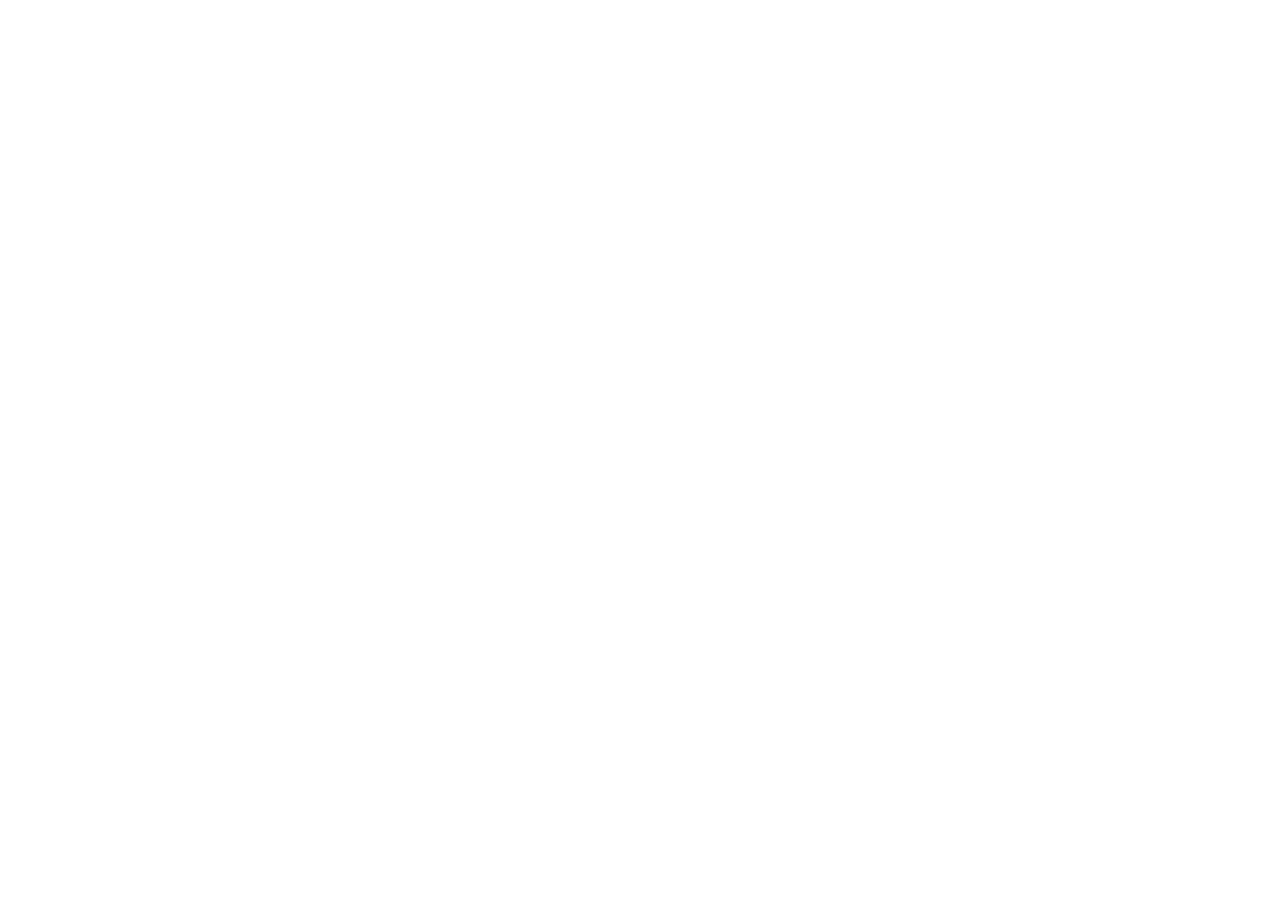
==== index.html @ d5779a96 "creat the index and about html files and style css file" ====
<!DOCTYPE html>
<html lang="en">
<head>
    <meta charset="UTF-8">
    <meta http-equiv="X-UA-Compatible" content="IE=edge">
    <meta name="viewport" content="width=device-width, initial-scale=1.0">
    <title>Portfolio</title>
    <link rel="stylesheet" href="style.css">
</head>
<body>
    
</body>
</html>
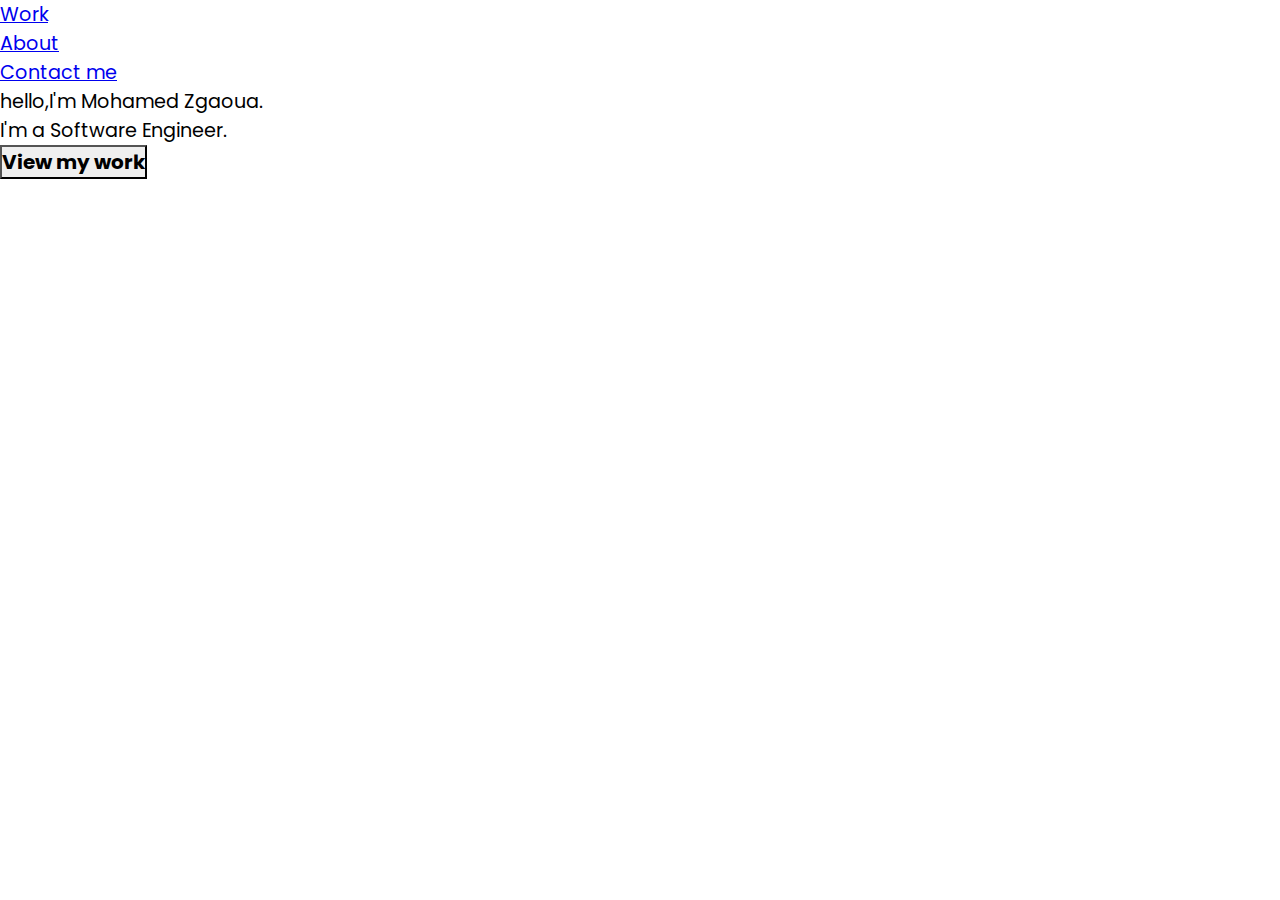
==== commit 0861cdba: "creat work.html and did some stuffs" ====
--- a/index.html
+++ b/index.html
@@ -8,6 +8,34 @@
     <link rel="stylesheet" href="style.css">
 </head>
 <body>
+  <nav class="navbar">
+    <div class="container">
+        <ul>
+            <li><a href="work.html">Work</a></li>
+            <li><a href="about.html">About</a></li>
+            <li><a href="#">Contact me</a></li>
+        </ul>
+    </div>
+  </nav>
+
+  <header class="header">
+    <div class="container">
+        <div class="p-cont">
+            <p>
+                hello,I'm <span class="name"> Mohamed Zgaoua.</span>
+            </p>
+            <p>
+                I'm a Software Engineer.
+            </p>
+        </div>
+
+        <div class="button">
+            <a href="work.html">
+                <button> <h2> View my work </h2></button>
+            </a>
+        </div>
+    </div>
+  </header>
     
 </body>
 </html>--- a/style.css
+++ b/style.css
@@ -0,0 +1,24 @@
+@import url('https://fonts.googleapis.com/css2?family=Poppins:wght@100;500&display=swap');
+
+* {
+    margin: 0;
+    padding: 0;
+    box-sizing: border-box;
+    font-family: 'Poppins', sans-serif;
+    background-image: url('./img/background_image.png');
+}
+
+body {
+
+    font-size: larger;
+}
+
+:root {
+    --purple-light: #37367b;
+    --gray-dark: #1a202c;
+    --purple: #14044d;
+    --purple-lighter: #761b94;
+    --white-gray: #c6c5d4;
+
+}
+
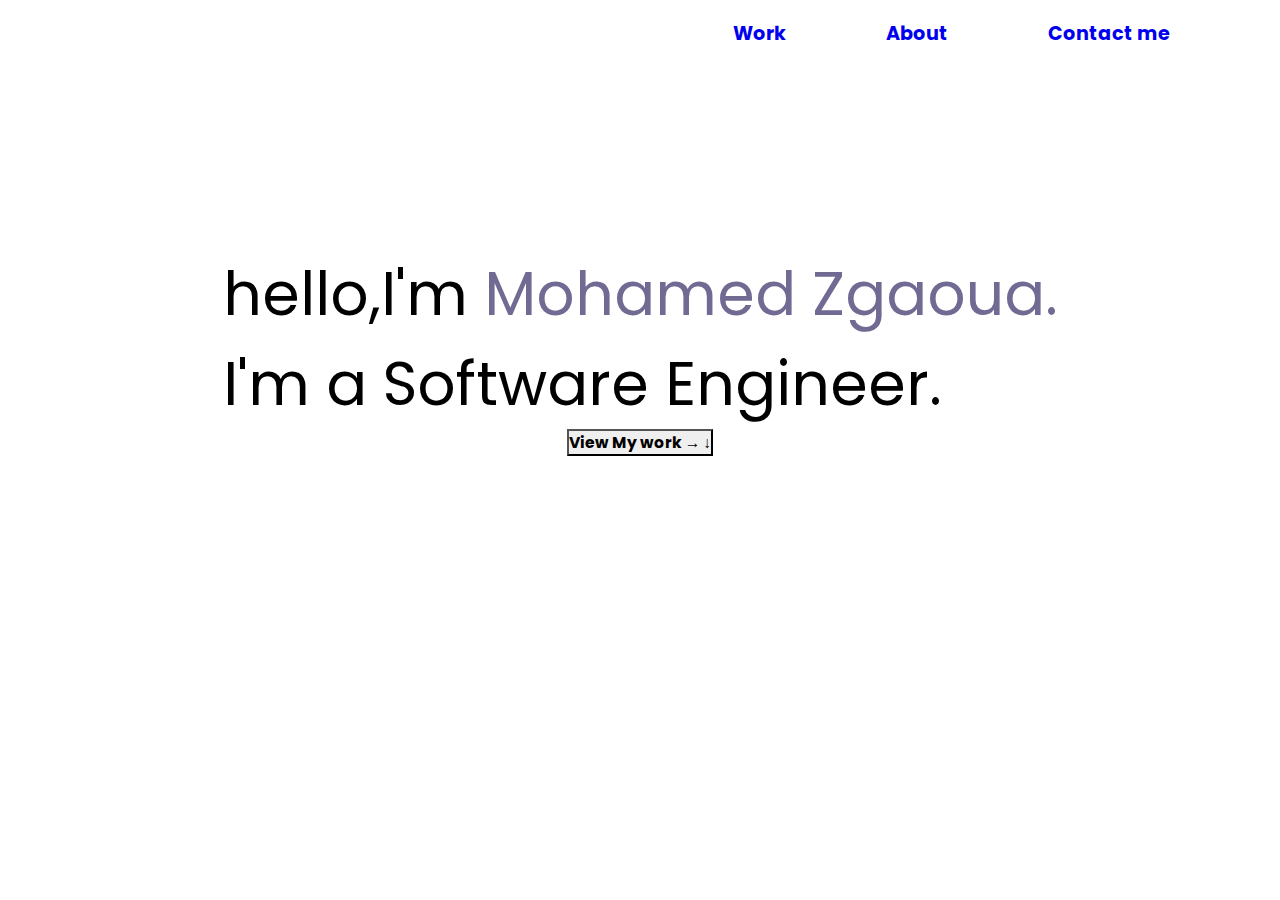
==== commit 43315c9d: "nearly finished the first page" ====
--- a/index.html
+++ b/index.html
@@ -31,7 +31,7 @@
 
         <div class="button">
             <a href="work.html">
-                <button> <h2> View my work </h2></button>
+                <button><h3>View My work <span class="arrow1">&#8594;</span> <span class="arrow2">&#8595;</span></h3></button>
             </a>
         </div>
     </div>
--- a/style.css
+++ b/style.css
@@ -6,11 +6,14 @@
     box-sizing: border-box;
     font-family: 'Poppins', sans-serif;
     background-image: url('./img/background_image.png');
+
 }
 
 body {
 
     font-size: larger;
+    font-size: 16px;
+    line-height: 1.5;
 }
 
 :root {
@@ -19,6 +22,55 @@
     --purple: #14044d;
     --purple-lighter: #761b94;
     --white-gray: #c6c5d4;
-
 }
 
+.name {
+    color: #716b94;
+}
+
+.navbar {
+    margin: 20px 10px;
+}
+
+
+.navbar .container ul {
+    flex: 1;
+    display: flex;
+    justify-content: end;
+    align-items: center;
+}
+
+
+.navbar a {
+    text-decoration: none;
+    font-size: larger;
+    font-weight: bold;
+    list-style: none;
+}
+
+.navbar a:hover {
+    text-decoration: underline;
+    font-size: larger;
+    font-weight: bold;
+    list-style: none;
+}
+
+li {
+    list-style: none;
+    padding-right: 100px;
+}
+
+/* header */
+
+.header .container {
+    display: flex;
+    flex-direction: column;
+    justify-content: center;
+    align-items: center;
+    margin-top: 200px;
+}
+
+.header p {
+    font-size: 60px;
+
+}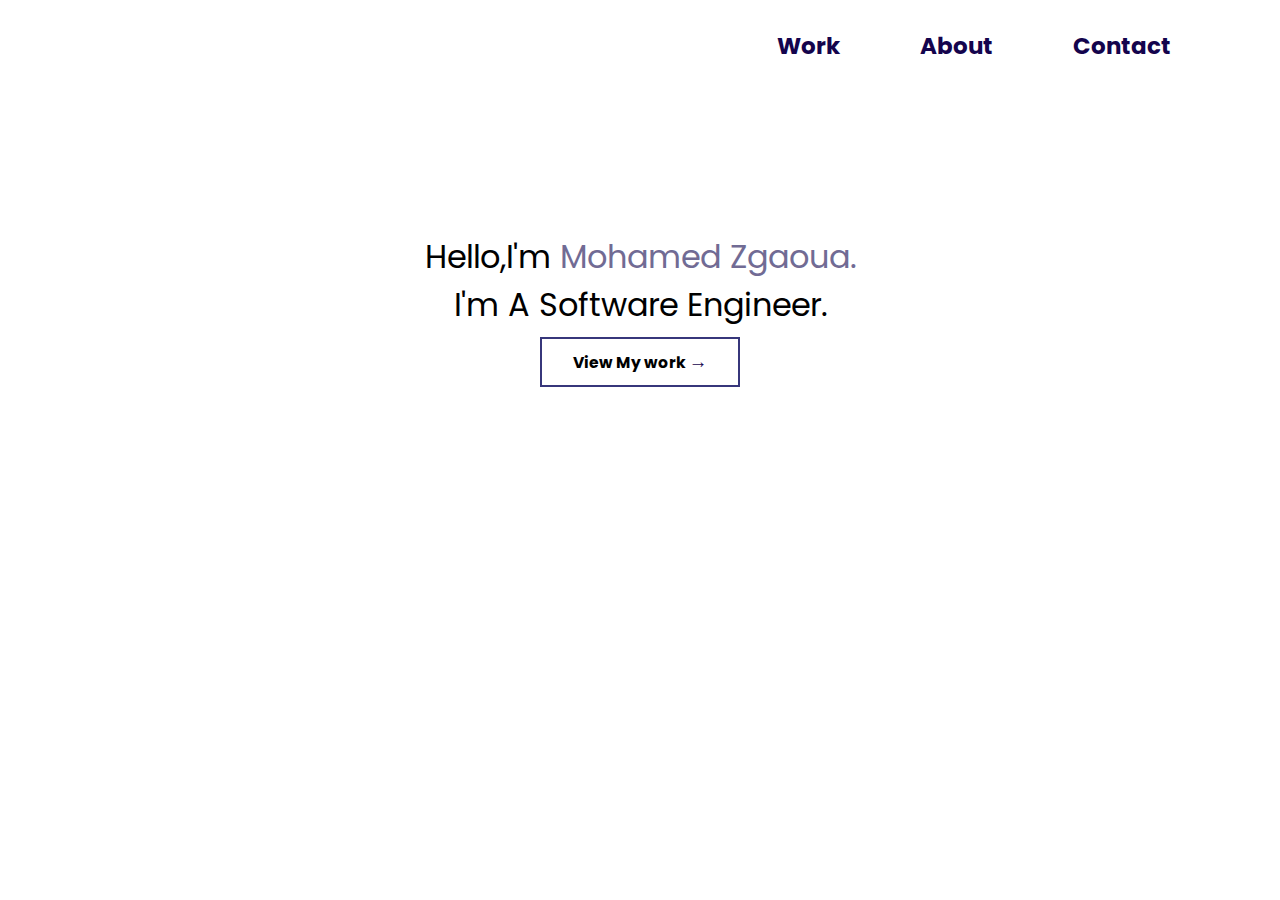
==== commit 17b653fe: "Merge pull request #4 from simozgaoua/master" ====
--- a/index.html
+++ b/index.html
@@ -4,38 +4,38 @@
     <meta charset="UTF-8">
     <meta http-equiv="X-UA-Compatible" content="IE=edge">
     <meta name="viewport" content="width=device-width, initial-scale=1.0">
-    <title>Portfolio</title>
+    <meta name="description" content="portfolio project ">
+    <link rel="icon" href="img/icons8-portefeuille-30(1).png" type="image/x-icon">
+    <title>portfolio</title>
     <link rel="stylesheet" href="style.css">
 </head>
 <body>
-  <nav class="navbar">
-    <div class="container">
-        <ul>
-            <li><a href="work.html">Work</a></li>
-            <li><a href="about.html">About</a></li>
-            <li><a href="#">Contact me</a></li>
-        </ul>
-    </div>
-  </nav>
-
-  <header class="header">
-    <div class="container">
-        <div class="p-cont">
-            <p>
-                hello,I'm <span class="name"> Mohamed Zgaoua.</span>
-            </p>
-            <p>
-                I'm a Software Engineer.
-            </p>
+    
+    <header>
+        <div class="nav_cont">
+            <ul class="nav_bar">
+                <li><a href="work.html">work</a></li>
+                <li><a href="about.html">About</a></li>
+                <li><a href="contact.html">Contact</a></li>
+            </ul>
         </div>
-
-        <div class="button">
-            <a href="work.html">
-                <button><h3>View My work <span class="arrow1">&#8594;</span> <span class="arrow2">&#8595;</span></h3></button>
-            </a>
-        </div>
-    </div>
-  </header>
-    
+    </header>
+    <main>
+        <section class="container">
+            <div class="p_cont">
+                <p>
+                    hello,I'm <span class="name"> Mohamed Zgaoua.</span>
+                </p>
+                <p>
+                    I'm a Software Engineer.
+                </p>
+            </div>
+            <div class="view_work_cont">
+                <a href="work.html">
+                    <button><h3>View My work <span class="arrow1">&#8594;</span> <span class="arrow2">&#8595;</span></h3></button>
+                </a>
+            </div>
+        </section>
+    </main>
 </body>
 </html>--- a/style.css
+++ b/style.css
@@ -6,14 +6,11 @@
     box-sizing: border-box;
     font-family: 'Poppins', sans-serif;
     background-image: url('./img/background_image.png');
-
 }
 
 body {
 
     font-size: larger;
-    font-size: 16px;
-    line-height: 1.5;
 }
 
 :root {
@@ -22,55 +19,261 @@
     --purple: #14044d;
     --purple-lighter: #761b94;
     --white-gray: #c6c5d4;
+
+}
+
+/*------------------------ nav_bar --------------------------*/
+.nav_cont {
+    margin: 1.8rem;
+    display: flex;
+    justify-content: end;
+}
+
+.nav_bar {
+    list-style: none;
+    display: flex;
+    flex-direction: row;
+}
+
+.nav_bar li {
+    padding-right: 5rem;
+    font-size: larger;
+    font-weight: bolder;
+}
+
+.nav_bar a:any-link {
+    text-decoration: none;
+    color: #14044D;
+    text-transform: capitalize;
+
+}
+
+.nav_bar a:hover,
+a:focus {
+    text-decoration: underline;
+    text-decoration-thickness: 3px;
+}
+
+/*-------------------------- main ----------------------------*/
+.container {
+    display: flex;
+    max-width: 800px;
+    margin: 50px auto;
+    font-size: xx-large;
+    text-transform: capitalize;
+    flex-direction: column;
+    align-items: center;
+}
+
+.p_cont {
+    margin-top: 120px;
+    text-align: center;
 }
 
 .name {
     color: #716b94;
 }
 
-.navbar {
-    margin: 20px 10px;
-}
-
-
-.navbar .container ul {
-    flex: 1;
-    display: flex;
-    justify-content: end;
-    align-items: center;
-}
-
-
-.navbar a {
-    text-decoration: none;
-    font-size: larger;
-    font-weight: bold;
-    list-style: none;
-}
-
-.navbar a:hover {
-    text-decoration: underline;
-    font-size: larger;
-    font-weight: bold;
-    list-style: none;
-}
-
-li {
-    list-style: none;
-    padding-right: 100px;
-}
-
-/* header */
-
-.header .container {
+.arrow1 {
+    font-size: larger;
+    color: var(--purple);
+}
+
+.arrow2 {
+    font-size: larger;
+    color: whitesmoke;
+    display: none;
+    margin-left: 5px;
+}
+
+.view_work_cont button {
+    background: transparent;
+    width: 200px;
+    height: 50px;
+    border: 2px var(--purple-light) solid;
+    font-family: 'Poppins', sans-serif;
+    margin-top: 0.5rem;
+}
+
+.view_work_cont button h3 {
+    background: transparent;
+}
+
+.view_work_cont button:hover,
+.view_work_cont button:focus {
+    background-color: #716b94;
+    color: whitesmoke;
+    border: 2px whitesmoke solid;
+    cursor: pointer;
+}
+
+:is(.view_work_cont button:hover, .view_work_cont button:focus-within) .arrow1 {
+    display: none;
+}
+
+:is(.view_work_cont button:hover, .view_work_cont button:focus-within) .arrow2 {
+    display: inline;
+    background: transparent;
+}
+
+/*----------------------------- work ------------------------*/
+.container h2 {
+    color: var(--purple);
+}
+
+.underline {
+    width: 120px;
+    height: 5px;
+    background: var(--purple);
+    content: "";
+    border-radius: 3px;
+    transform: translateY(-12px);
+}
+
+.cards_cont {
+    margin-top: 2rem;
+    width: 100%;
+    display: grid;
+    grid-template-columns: repeat(3, 1fr);
+    gap: 2rem;
+}
+
+.card {
+    display: flex;
+    justify-content: center;
+    align-items: center;
+}
+
+.card:hover,
+.card:focus-within {
+    border: 2px solid #716b94;
+    cursor: pointer;
+}
+
+.card img {
+    width: 100%;
+    height: auto;
+    display: block;
+}
+
+.about_project {
     display: flex;
     flex-direction: column;
     justify-content: center;
-    align-items: center;
-    margin-top: 200px;
-}
-
-.header p {
-    font-size: 60px;
-
+    font-size: medium;
+    align-items: center;
+    text-align: center;
+    gap: 1rem;
+    display: none;
+
+}
+
+.about_project h4 {
+    color: var(--purple);
+    padding: 10px;
+    font-weight: 500;
+}
+
+.about_project h6 {
+    color: #716b94;
+    padding: 5px;
+}
+
+.about_project button {
+    background: transparent;
+    width: 130px;
+    height: 35px;
+    border: 2px var(--purple-light) solid;
+    font-size: 13px;
+    margin: 1rem;
+}
+
+.about_project button:hover,
+.about_project button:focus {
+    background-color: #716b94;
+    color: whitesmoke;
+    border: 2px whitesmoke solid;
+    cursor: pointer;
+}
+
+:is(.card:hover, .card:focus-within) .img_cont {
+    display: none;
+}
+
+:is(.card:hover, .card:focus-within) .about_project {
+    display: block;
+}
+
+/*-----------------filter-------------*/
+input[type="radio"] {
+    position: absolute;
+    left: -9999px;
+}
+
+.filters {
+    margin: 1rem;
+    display: flex;
+    gap: 4rem;
+}
+
+.filters * {
+    display: inline-block;
+}
+
+.filters label {
+    background: transparent;
+    width: 100px;
+    height: 30px;
+    border: 2px var(--purple-light) solid;
+    border-radius: 4px;
+    font-size: 12px;
+    text-transform: capitalize;
+    display: flex;
+    align-items: center;
+    justify-content: center;
+}
+
+.filters label:hover {
+    background-color: #716b94;
+    color: whitesmoke;
+    border: 2px #716b94 solid;
+    cursor: pointer;
+}
+
+[value="All"]:checked~.filters [for="All"],
+[value="Css"]:checked~.filters [for="Css"],
+[value="Js"]:checked~.filters [for="Js"] {
+    background-color: #716b94;
+    color: whitesmoke;
+    border: 2px #716b94 solid;
+}
+
+[value="All"]:checked~.cards_cont [data-category] {
+    display: flex;
+}
+
+[value="Css"]:checked~.cards_cont .card:not([data-category~="Css"]),
+[value="Js"]:checked~.cards_cont .card:not([data-category~="Js"]) {
+    display: none;
+}
+
+/*--------------------------  league project --------------------------*/
+.containerL {
+    display: flex;
+    width: 80%;
+    margin: 100px auto;
+    font-size: xx-large;
+    flex-direction: column;
+    align-items: center;
+}
+
+.description_cont {
+    display: flex;
+    flex-direction: row;
+    gap: 1rem;
+    margin-top: 2rem;
+}
+
+.description_cont p {
+    font-size: x-large;
 }